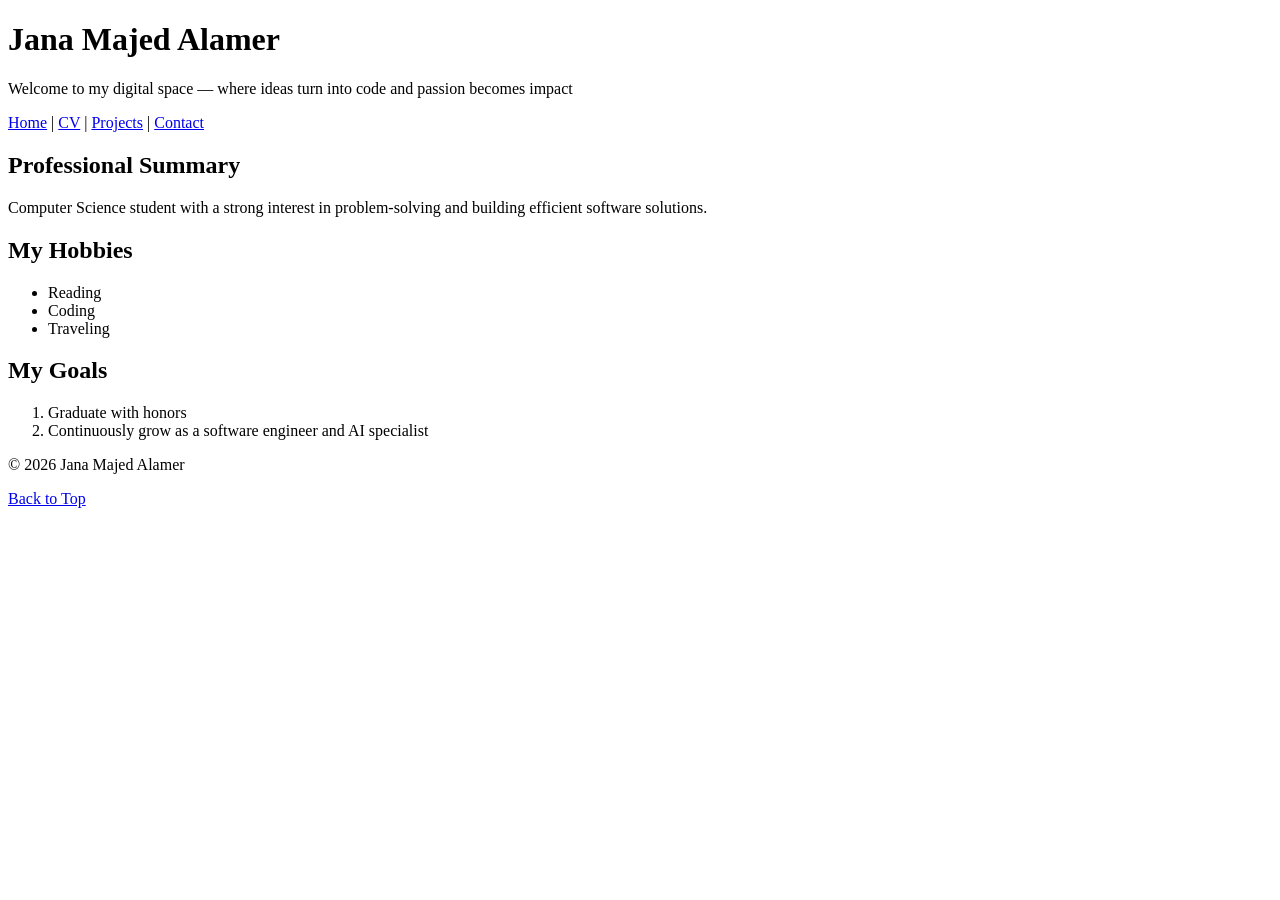
==== index.html @ 1e361d51 "Create index.html" ====
<!DOCTYPE html>
<html lang="en">
<head>
    <meta charset="UTF-8">
    <title>Home</title>
</head>

<body>

    <header>
        <h1 id="top">Jana Majed Alamer</h1>
        <p>Welcome to my digital space — where ideas turn into code and passion becomes impact</p>

        <nav>
            <a href="index.html">Home</a> |
            <a href="cv.html">CV</a> |
            <a href="projects.html">Projects</a> |
            <a href="contact.html">Contact</a>
        </nav>
    </header>

    <main>

        <h2>Professional Summary</h2>
        <p>
            Computer Science student with a strong interest in problem-solving 
            and building efficient software solutions.
        </p>

        <h2>My Hobbies</h2>
        <ul>
            <li>Reading</li>
            <li>Coding</li>
            <li>Traveling</li>
        </ul>

        <h2>My Goals</h2>
        <ol>
            <li>Graduate with honors</li>
            <li>Continuously grow as a software engineer and AI specialist</li>
        </ol>

    </main>

    <footer>
        <p>© 2026 Jana Majed Alamer</p>
       <a href="#top">Back to Top</a>
    </footer>

</body>
</html>
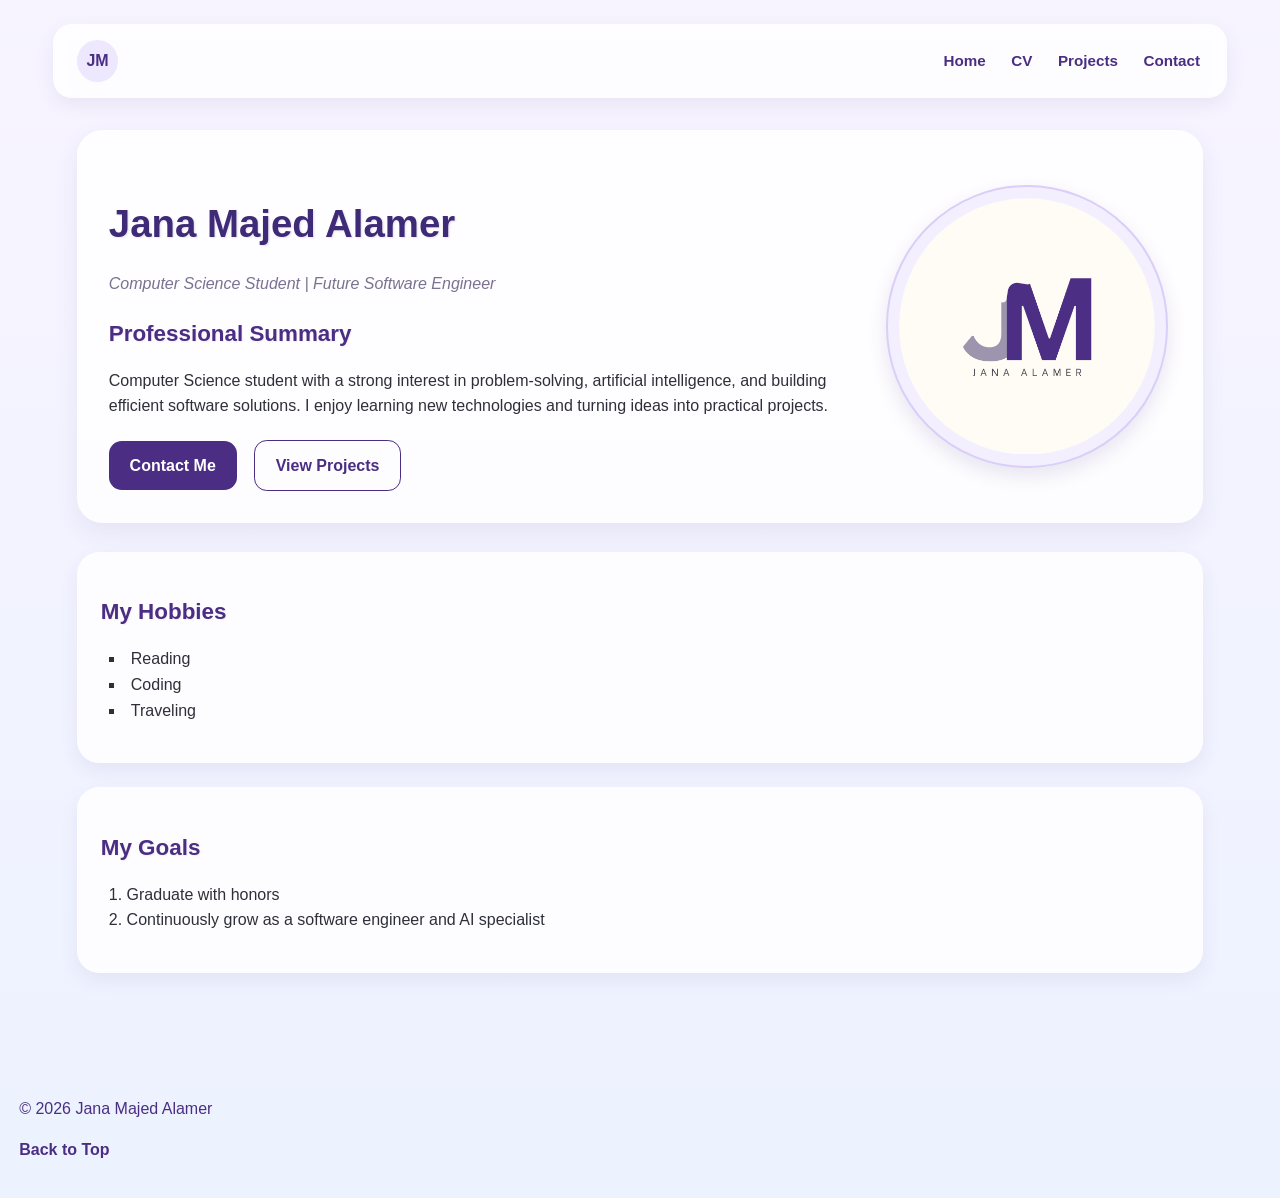
==== commit ed081cc2: "Remove background circle divs Removed background circle divs from the HTML structure." ====
--- a/index.html
+++ b/index.html
@@ -2,49 +2,70 @@
 <html lang="en">
 <head>
     <meta charset="UTF-8">
-    <title>Home</title>
+    <meta name="viewport" content="width=device-width, initial-scale=1.0">
+    <title>Home - Jana Majed</title>
+    <link rel="stylesheet" href="styles.css">
 </head>
-
 <body>
 
-    <header>
-        <h1 id="top">Jana Majed Alamer</h1>
-        <p>Welcome to my digital space — where ideas turn into code and passion becomes impact</p>
+  
+
+    <header class="top-header">
+        <div class="logo">JM</div>
 
         <nav>
-            <a href="index.html">Home</a> |
-            <a href="cv.html">CV</a> |
-            <a href="projects.html">Projects</a> |
+            <a href="index.html">Home</a>
+            <a href="cv.html">CV</a>
+            <a href="projects.html">Projects</a>
             <a href="contact.html">Contact</a>
         </nav>
     </header>
 
     <main>
+        <section class="hero-card">
+            <div class="hero-text">
+                <h1 id="top">Jana Majed Alamer</h1>
+                <p id="intro">Computer Science Student | Future Software Engineer</p>
 
-        <h2>Professional Summary</h2>
-        <p>
-            Computer Science student with a strong interest in problem-solving 
-            and building efficient software solutions.
-        </p>
+                <h2>Professional Summary</h2>
+                <p>
+                    Computer Science student with a strong interest in problem-solving,
+                    artificial intelligence, and building efficient software solutions.
+                    I enjoy learning new technologies and turning ideas into practical projects.
+                </p>
 
-        <h2>My Hobbies</h2>
-        <ul>
-            <li>Reading</li>
-            <li>Coding</li>
-            <li>Traveling</li>
-        </ul>
+                <div class="button-group">
+                    <a href="contact.html" class="btn primary-btn">Contact Me</a>
+                    <a href="projects.html" class="btn secondary-btn">View Projects</a>
+                </div>
+            </div>
 
-        <h2>My Goals</h2>
-        <ol>
-            <li>Graduate with honors</li>
-            <li>Continuously grow as a software engineer and AI specialist</li>
-        </ol>
+            <div class="hero-image">
+                <img src="Jana aLamer.png" alt="Profile Photo">
+            </div>
+        </section>
 
+        <section class="content-card">
+            <h2>My Hobbies</h2>
+            <ul>
+                <li>Reading</li>
+                <li>Coding</li>
+                <li>Traveling</li>
+            </ul>
+        </section>
+
+        <section class="content-card">
+            <h2>My Goals</h2>
+            <ol>
+                <li>Graduate with honors</li>
+                <li>Continuously grow as a software engineer and AI specialist</li>
+            </ol>
+        </section>
     </main>
 
     <footer>
         <p>© 2026 Jana Majed Alamer</p>
-       <a href="#top">Back to Top</a>
+        <p><a href="#top">Back to Top</a></p>
     </footer>
 
 </body>
--- a/styles.css
+++ b/styles.css
@@ -0,0 +1,499 @@
+/* =========================
+   General Page Styling
+========================= */
+body {
+    font-family: Arial, Helvetica, sans-serif;
+    font-size: 1rem;
+    line-height: 1.6;
+    margin: 0;
+    padding: 0;
+    background: linear-gradient(to bottom, #f7f4ff, #edf2ff);
+    color: #2f2f3a;
+    position: relative;
+    overflow-x: hidden;
+}
+
+/* =========================
+   Background Decorative Circles
+========================= */
+.background-circle {
+    position: fixed;
+    border-radius: 50%;
+    background: rgba(255, 255, 255, 0.45);
+    border: 0.08rem solid rgba(170, 150, 220, 0.25);
+    z-index: -1;
+}
+
+.circle-one {
+    width: 13rem;
+    height: 13rem;
+    top: 7rem;
+    left: -3rem;
+}
+
+.circle-two {
+    width: 9rem;
+    height: 9rem;
+    top: 20rem;
+    right: 2rem;
+}
+
+.circle-three {
+    width: 15rem;
+    height: 15rem;
+    bottom: 4rem;
+    right: -4rem;
+}
+
+/* =========================
+   Header Styling
+========================= */
+.top-header {
+    width: 88%;
+    max-width: 75rem;
+    margin: 1.5rem auto 1rem auto;
+    background-color: rgba(255, 255, 255, 0.8);
+    backdrop-filter: blur(0.4rem);
+    border-radius: 1.2rem;
+    padding: 1rem 1.5rem;
+    display: flex;
+    justify-content: space-between;
+    align-items: center;
+    box-shadow: 0 0.4rem 1.2rem rgba(76, 52, 120, 0.08);
+}
+
+.logo {
+    background-color: #eee8ff;
+    color: #4b2e83;
+    font-weight: bold;
+    width: 2.6rem;
+    height: 2.6rem;
+    border-radius: 50%;
+    display: flex;
+    align-items: center;
+    justify-content: center;
+}
+
+nav {
+    display: flex;
+    gap: 1.2rem;
+}
+
+nav a {
+    text-decoration: none;
+    color: #4b2e83;
+    font-weight: 600;
+    font-size: 0.95rem;
+    padding: 0.3rem 0.2rem;
+}
+
+nav a:hover {
+    color: #7b68b3;
+}
+
+/* =========================
+   Main Layout
+========================= */
+main {
+    width: 88%;
+    max-width: 75rem;
+    margin: 0 auto;
+    padding: 1rem 0 2rem 0;
+}
+
+/* =========================
+   Hero Section
+========================= */
+.hero-card {
+    background-color: rgba(255, 255, 255, 0.88);
+    border-radius: 1.6rem;
+    padding: 2rem;
+    box-shadow: 0 0.6rem 1.5rem rgba(76, 52, 120, 0.08);
+    display: flex;
+    justify-content: space-between;
+    align-items: center;
+    gap: 2rem;
+    margin-bottom: 1.8rem;
+}
+
+.hero-text {
+    flex: 1;
+}
+
+.hero-image {
+    flex: 0 0 18rem;
+    display: flex;
+    justify-content: center;
+    align-items: center;
+}
+
+.hero-image img {
+    width: 16rem;
+    height: 16rem;
+    object-fit: cover;
+    border-radius: 50%;
+    background-color: #f4efff;
+    padding: 0.7rem;
+    border: 0.15rem solid #d9cff8;
+    box-shadow: 0 0.5rem 1.2rem rgba(76, 52, 120, 0.12);
+}
+
+/* =========================
+   Headings and Text
+========================= */
+h1 {
+    font-size: 2.4rem;
+    font-weight: bold;
+    color: #3f2a78;
+    margin-bottom: 0.4rem;
+    text-transform: capitalize;
+    text-shadow: 0.08rem 0.08rem 0.12rem rgba(63, 42, 120, 0.12);
+}
+
+h2 {
+    font-size: 1.4rem;
+    font-weight: bold;
+    color: #4b2e83;
+    margin-bottom: 0.8rem;
+    text-transform: capitalize;
+    text-shadow: 0.05rem 0.05rem 0.1rem rgba(75, 46, 131, 0.08);
+}
+
+p {
+    font-size: 1rem;
+    margin-bottom: 1rem;
+    text-align: left;
+}
+
+#intro {
+    font-size: 1rem;
+    font-style: italic;
+    color: #7a7290;
+    margin-bottom: 1.2rem;
+}
+
+/* =========================
+   Buttons
+========================= */
+.button-group {
+    margin-top: 1.3rem;
+}
+
+.btn {
+    display: inline-block;
+    text-decoration: none;
+    padding: 0.75rem 1.3rem;
+    border-radius: 0.8rem;
+    font-weight: bold;
+    margin-right: 0.8rem;
+    transition: 0.3s ease;
+}
+
+.primary-btn {
+    background-color: #4b2e83;
+    color: white;
+}
+
+.primary-btn:hover {
+    background-color: #3c2369;
+}
+
+.secondary-btn {
+    background-color: transparent;
+    color: #4b2e83;
+    border: 0.12rem solid #4b2e83;
+}
+
+.secondary-btn:hover {
+    background-color: #f1ebff;
+}
+
+/* =========================
+   Content Cards
+========================= */
+.content-card {
+    background-color: rgba(255, 255, 255, 0.88);
+    border-radius: 1.4rem;
+    padding: 1.5rem;
+    box-shadow: 0 0.5rem 1.2rem rgba(76, 52, 120, 0.07);
+    margin-bottom: 1.5rem;
+}
+
+
+.page-title {
+    font-size: 2.2rem;
+    color: #3f2a78;
+    margin-bottom: 1.5rem;
+    text-transform: capitalize;
+    text-align: left;
+}
+
+.projects-grid {
+    display: grid;
+    grid-template-columns: repeat(2, 1fr);
+    gap: 2rem;
+}
+
+.project-card {
+    background-color: rgba(255, 255, 255, 0.9);
+    border-radius: 2rem;
+    overflow: hidden;
+    box-shadow: 0 0.6rem 1.5rem rgba(76, 52, 120, 0.08);
+    display: flex;
+    flex-direction: column;
+}
+
+.project-figure {
+    margin: 0;
+    background: linear-gradient(to right, #b04ce1, #1d2d5c);
+    padding: 1rem;
+    text-align: center;
+}
+
+.project-figure img {
+    width: 100%;
+    height: 18rem;
+    object-fit: cover;
+    border-radius: 1.2rem;
+    background-color: white;
+}
+
+.project-figure figcaption {
+    margin-top: 0.7rem;
+    font-size: 0.9rem;
+    color: #f5f1ff;
+    font-style: italic;
+}
+
+.project-content {
+    padding: 1.5rem;
+}
+
+.project-content h2 {
+    color: #4b2e83;
+    font-size: 1.8rem;
+    margin-bottom: 0.6rem;
+}
+
+.project-date {
+    color: #7b7293;
+    font-style: italic;
+    margin-bottom: 0.8rem;
+}
+
+.project-btn {
+    display: inline-block;
+    margin-top: 0.8rem;
+    text-decoration: none;
+    background-color: #4b2e83;
+    color: white;
+    padding: 0.75rem 1.2rem;
+    border-radius: 0.9rem;
+    font-weight: bold;
+}
+
+.project-btn:hover {
+    background-color: #3c2369;
+    color: white;
+}
+
+@media (max-width: 900px) {
+    .projects-grid {
+        grid-template-columns: 1fr;
+    }
+
+    .project-figure img {
+        height: 15rem;
+    }
+}
+
+/* =========================
+   Lists
+========================= */
+ul {
+    list-style-type: square;
+    list-style-position: inside;
+    padding-left: 0.5rem;
+    margin-bottom: 1rem;
+}
+
+ol {
+    list-style-type: decimal;
+    list-style-position: inside;
+    padding-left: 0.5rem;
+    margin-bottom: 1rem;
+}
+
+dl {
+    margin-bottom: 1rem;
+}
+
+/* =========================
+   General Links
+========================= */
+a {
+    color: #4b2e83;
+}
+
+a:hover {
+    color: #7b68b3;
+}
+
+/* =========================
+   Class Selector Example
+========================= */
+.highlight {
+    background-color: #f3ecff;
+    color: #4b2e83;
+    padding: 0.6rem;
+    border-left: 0.3rem solid #8d74d6;
+    border-radius: 0.5rem;
+    font-weight: bold;
+}
+
+/* =========================
+   Footer
+========================= */
+footer {
+    text-align: center;
+    padding: 1.2rem;
+    margin-top: 2rem;
+    color: #4b2e83;
+    font-size: 0.95rem;
+}
+
+footer a {
+    text-decoration: none;
+    font-weight: bold;
+}
+
+/* =========================
+   Responsive Design
+========================= */
+@media (max-width: 900px) {
+    .hero-card {
+        flex-direction: column;
+        text-align: center;
+    }
+
+    .hero-text p {
+        text-align: center;
+    }
+
+    .hero-image img {
+        width: 13rem;
+        height: 13rem;
+    }
+
+    .button-group {
+        display: flex;
+        justify-content: center;
+        flex-wrap: wrap;
+        gap: 0.8rem;
+    }
+
+    .btn {
+        margin-right: 0;
+    }
+}
+
+@media (max-width: 768px) {
+    .top-header {
+        flex-direction: column;
+        gap: 0.8rem;
+    }
+
+    nav {
+        flex-wrap: wrap;
+        justify-content: center;
+    }
+
+    h1 {
+        font-size: 1.9rem;
+    }
+
+    h2 {
+        font-size: 1.2rem;
+    }
+
+    main {
+        width: 92%;
+    }
+}
+
+/* =========================
+   Contact Page
+========================= */
+.contact-card {
+    background-color: rgba(255, 255, 255, 0.9);
+    border-radius: 2rem;
+    padding: 2.5rem;
+    box-shadow: 0 0.8rem 2rem rgba(76, 52, 120, 0.08);
+}
+
+.form-row {
+    display: flex;
+    gap: 1.5rem;
+    margin-bottom: 1rem;
+}
+
+.form-group {
+    flex: 1;
+    display: flex;
+    flex-direction: column;
+}
+
+label {
+    font-weight: bold;
+    color: #4b2e83;
+    margin-bottom: 0.4rem;
+}
+
+input,
+textarea {
+    padding: 0.9rem;
+    border-radius: 1rem;
+    border: 0.1rem solid #ddd;
+    font-size: 0.95rem;
+    outline: none;
+    background-color: #f7f4ff;
+    color: #2f2f3a;
+}
+
+textarea {
+    min-height: 8rem;
+    resize: none;
+}
+
+input:focus,
+textarea:focus {
+    border-color: #7b68b3;
+}
+
+.send-btn {
+    margin-top: 1.5rem;
+    background-color: #4b2e83;
+    color: white;
+    border: none;
+    padding: 0.9rem 1.8rem;
+    border-radius: 1.2rem;
+    font-size: 1rem;
+    font-weight: bold;
+    cursor: pointer;
+    box-shadow: 0 0.4rem 1rem rgba(76, 52, 120, 0.2);
+}
+
+.send-btn:hover {
+    background-color: #3c2369;
+    color: white;
+}
+
+.contact-direct {
+    margin-top: 1.5rem;
+}
+
+@media (max-width: 768px) {
+    .form-row {
+        flex-direction: column;
+    }
+}
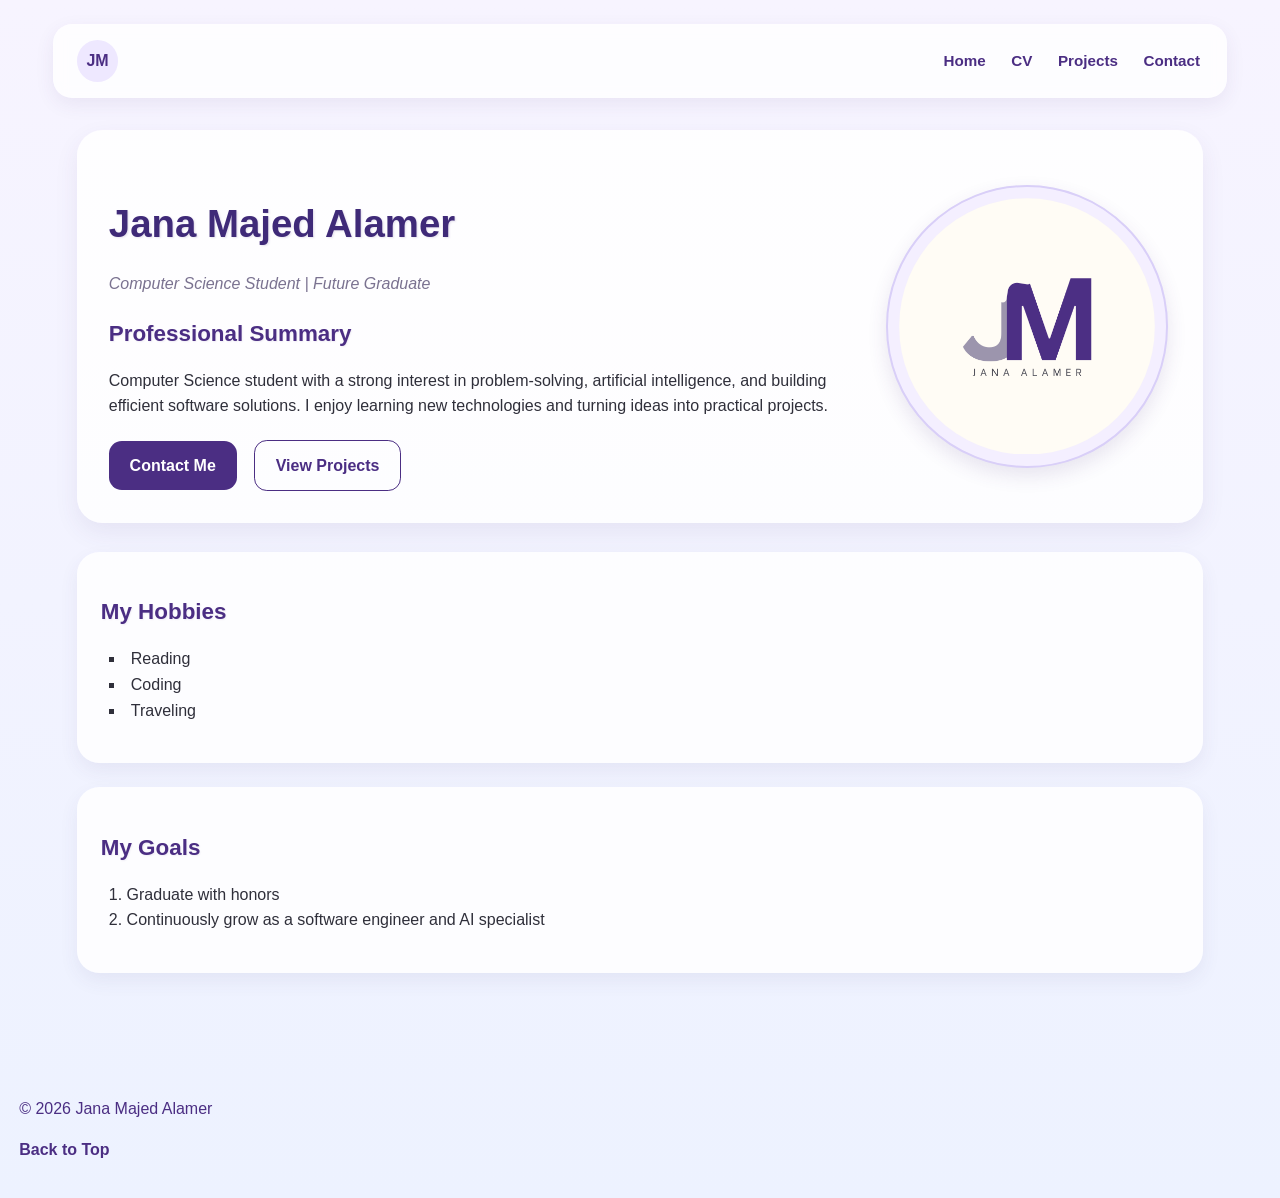
==== commit fc5e2901: "Update index.html" ====
--- a/index.html
+++ b/index.html
@@ -25,7 +25,7 @@
         <section class="hero-card">
             <div class="hero-text">
                 <h1 id="top">Jana Majed Alamer</h1>
-                <p id="intro">Computer Science Student | Future Software Engineer</p>
+                <p id="intro">Computer Science Student | Future Graduate</p>
 
                 <h2>Professional Summary</h2>
                 <p>
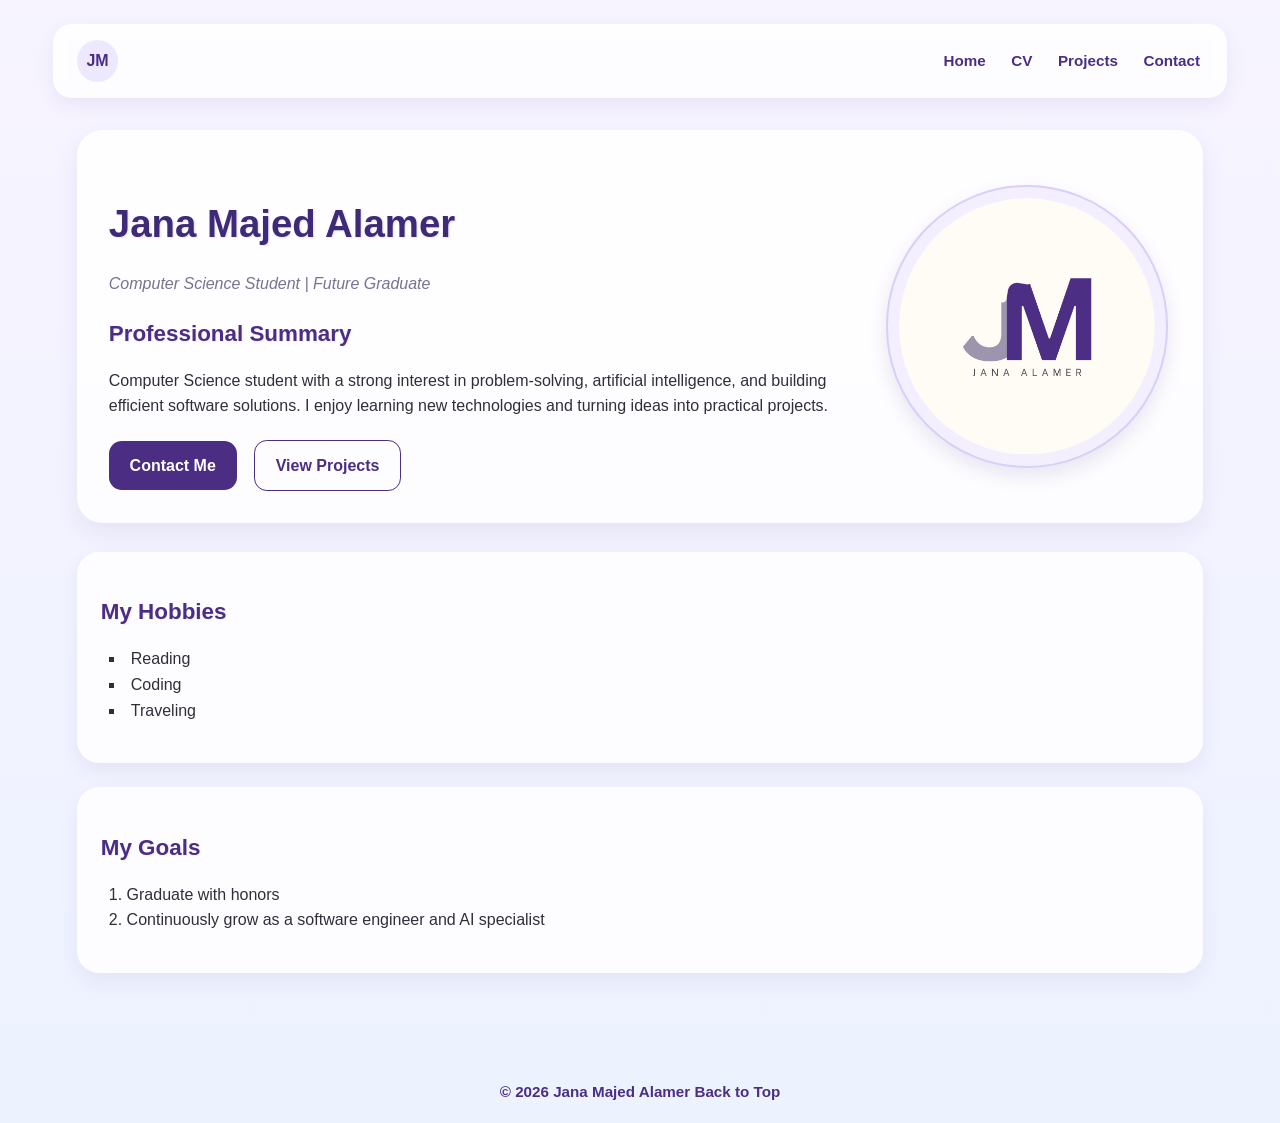
==== commit 60379a40: "Fix footer link formatting in index.html" ====
--- a/index.html
+++ b/index.html
@@ -64,8 +64,8 @@
     </main>
 
     <footer>
-        <p>© 2026 Jana Majed Alamer</p>
-        <p><a href="#top">Back to Top</a></p>
+        <a >© 2026 Jana Majed Alamer</a>
+         <a href="#top">Back to Top</a>
     </footer>
 
 </body>
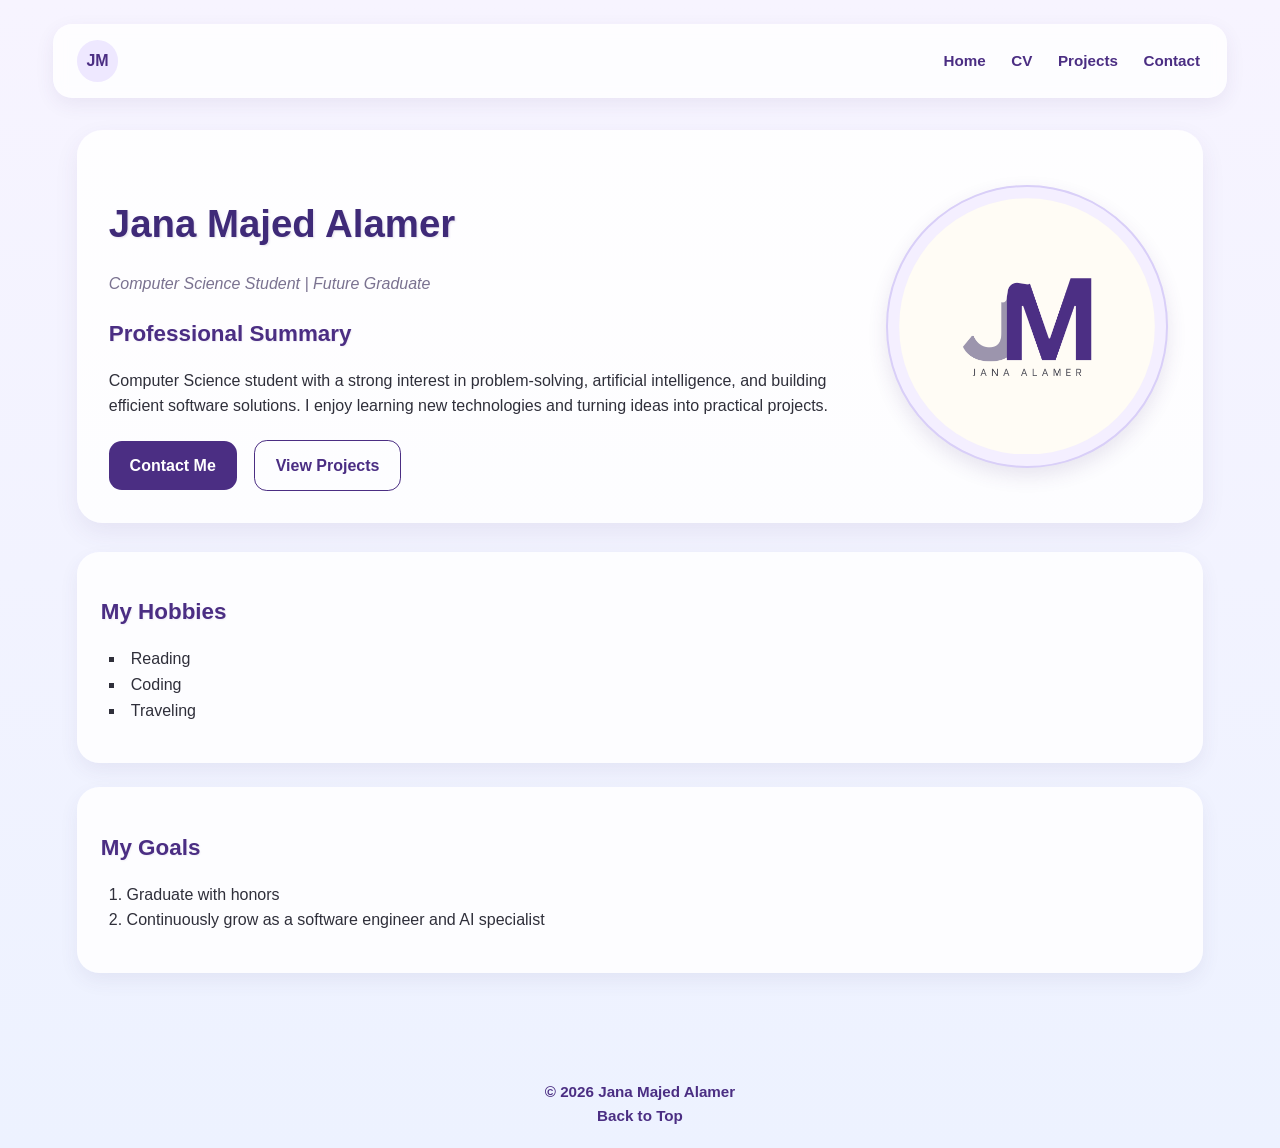
==== commit 058d3384: "Update index.html" ====
--- a/index.html
+++ b/index.html
@@ -64,7 +64,7 @@
     </main>
 
     <footer>
-        <a >© 2026 Jana Majed Alamer</a>
+        <a >© 2026 Jana Majed Alamer</a><br>
          <a href="#top">Back to Top</a>
     </footer>
 
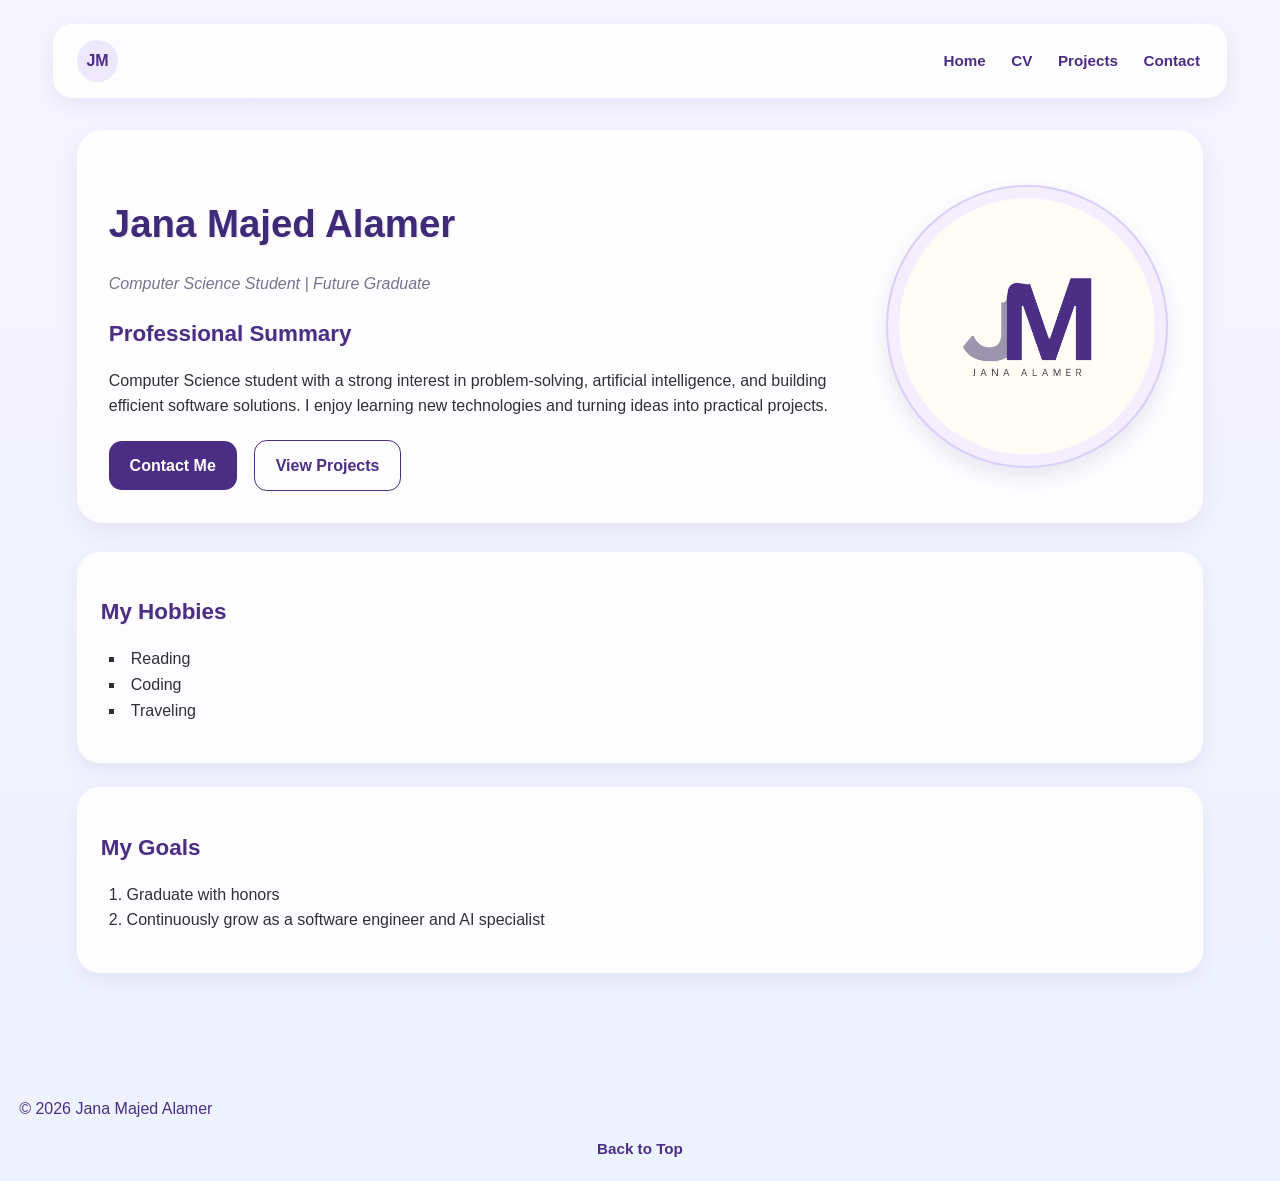
==== commit 64425b63: "Fix footer link formatting in index.html" ====
--- a/index.html
+++ b/index.html
@@ -64,8 +64,8 @@
     </main>
 
     <footer>
-        <a >© 2026 Jana Majed Alamer</a><br>
-         <a href="#top">Back to Top</a>
+      <p>© 2026 Jana Majed Alamer</p>
+      <a href="#top">Back to Top</a>
     </footer>
 
 </body>
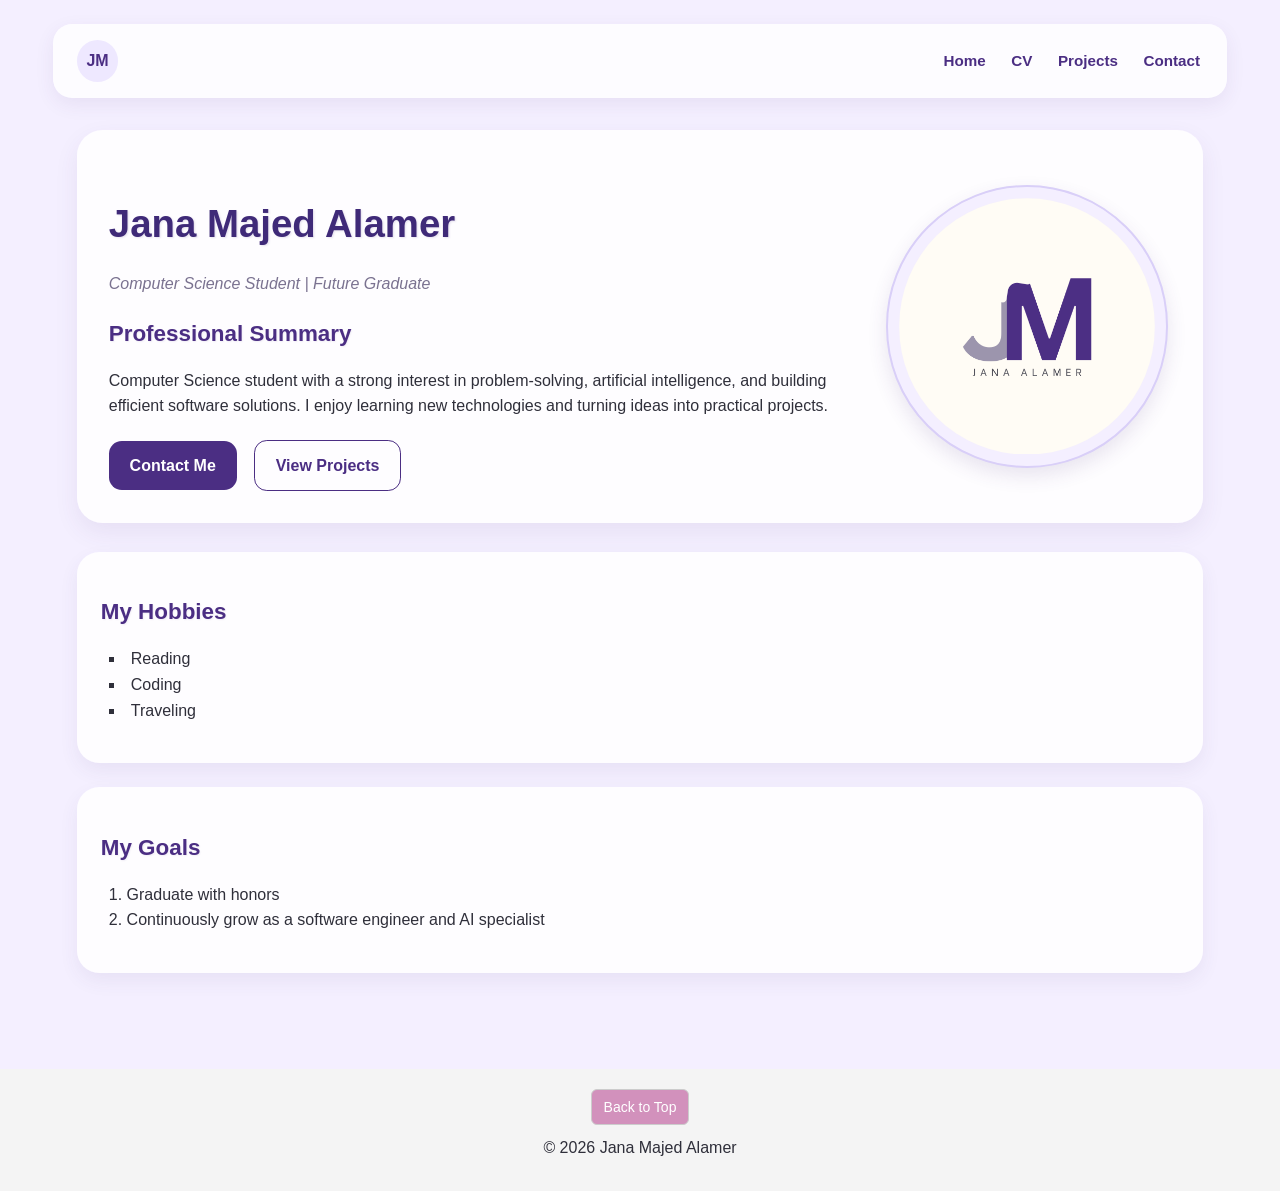
==== commit d00778a2: "Update index.html" ====
--- a/index.html
+++ b/index.html
@@ -64,9 +64,9 @@
     </main>
 
     <footer>
-      <p>© 2026 Jana Majed Alamer</p>
-      <a href="#top">Back to Top</a>
-    </footer>
-
+    <a href="#top" class="back-to-top">Back to Top</a>
+    <p>© 2026 Jana Majed Alamer</p>
+</footer>
+<script src="scripts.js"></script>
 </body>
 </html>
--- a/styles.css
+++ b/styles.css
@@ -1,53 +1,15 @@
-/* =========================
-   General Page Styling
-========================= */
 body {
     font-family: Arial, Helvetica, sans-serif;
     font-size: 1rem;
     line-height: 1.6;
     margin: 0;
     padding: 0;
-    background: linear-gradient(to bottom, #f7f4ff, #edf2ff);
+    background-color: #f4efff;
     color: #2f2f3a;
     position: relative;
     overflow-x: hidden;
 }
 
-/* =========================
-   Background Decorative Circles
-========================= */
-.background-circle {
-    position: fixed;
-    border-radius: 50%;
-    background: rgba(255, 255, 255, 0.45);
-    border: 0.08rem solid rgba(170, 150, 220, 0.25);
-    z-index: -1;
-}
-
-.circle-one {
-    width: 13rem;
-    height: 13rem;
-    top: 7rem;
-    left: -3rem;
-}
-
-.circle-two {
-    width: 9rem;
-    height: 9rem;
-    top: 20rem;
-    right: 2rem;
-}
-
-.circle-three {
-    width: 15rem;
-    height: 15rem;
-    bottom: 4rem;
-    right: -4rem;
-}
-
-/* =========================
-   Header Styling
-========================= */
 .top-header {
     width: 88%;
     max-width: 75rem;
@@ -91,9 +53,7 @@
     color: #7b68b3;
 }
 
-/* =========================
-   Main Layout
-========================= */
+
 main {
     width: 88%;
     max-width: 75rem;
@@ -101,9 +61,6 @@
     padding: 1rem 0 2rem 0;
 }
 
-/* =========================
-   Hero Section
-========================= */
 .hero-card {
     background-color: rgba(255, 255, 255, 0.88);
     border-radius: 1.6rem;
@@ -138,9 +95,7 @@
     box-shadow: 0 0.5rem 1.2rem rgba(76, 52, 120, 0.12);
 }
 
-/* =========================
-   Headings and Text
-========================= */
+
 h1 {
     font-size: 2.4rem;
     font-weight: bold;
@@ -172,9 +127,6 @@
     margin-bottom: 1.2rem;
 }
 
-/* =========================
-   Buttons
-========================= */
 .button-group {
     margin-top: 1.3rem;
 }
@@ -208,9 +160,7 @@
     background-color: #f1ebff;
 }
 
-/* =========================
-   Content Cards
-========================= */
+
 .content-card {
     background-color: rgba(255, 255, 255, 0.88);
     border-radius: 1.4rem;
@@ -307,9 +257,7 @@
     }
 }
 
-/* =========================
-   Lists
-========================= */
+
 ul {
     list-style-type: square;
     list-style-position: inside;
@@ -328,9 +276,7 @@
     margin-bottom: 1rem;
 }
 
-/* =========================
-   General Links
-========================= */
+
 a {
     color: #4b2e83;
 }
@@ -339,9 +285,7 @@
     color: #7b68b3;
 }
 
-/* =========================
-   Class Selector Example
-========================= */
+
 .highlight {
     background-color: #f3ecff;
     color: #4b2e83;
@@ -351,25 +295,37 @@
     font-weight: bold;
 }
 
-/* =========================
-   Footer
-========================= */
+
 footer {
+    text-align: center;  
+    padding: 20px;
+    background-color: #f4f4f4; 
+    margin-top: 40px;
+}
+
+footer p {
     text-align: center;
-    padding: 1.2rem;
-    margin-top: 2rem;
-    color: #4b2e83;
-    font-size: 0.95rem;
-}
-
-footer a {
+    margin: 10px 0;
+}
+
+.back-to-top {
+    display: inline-block;
     text-decoration: none;
-    font-weight: bold;
-}
-
-/* =========================
-   Responsive Design
-========================= */
+    padding: 6px 12px;
+    font-size: 14px;
+
+    color: white;
+
+    background-color: #d291bc; 
+    
+    border: 1px solid #ccc;
+    border-radius: 6px;
+}
+
+.back-to-top:hover {
+    color: #007BFF; 
+}
+
 @media (max-width: 900px) {
     .hero-card {
         flex-direction: column;
@@ -421,9 +377,6 @@
     }
 }
 
-/* =========================
-   Contact Page
-========================= */
 .contact-card {
     background-color: rgba(255, 255, 255, 0.9);
     border-radius: 2rem;
